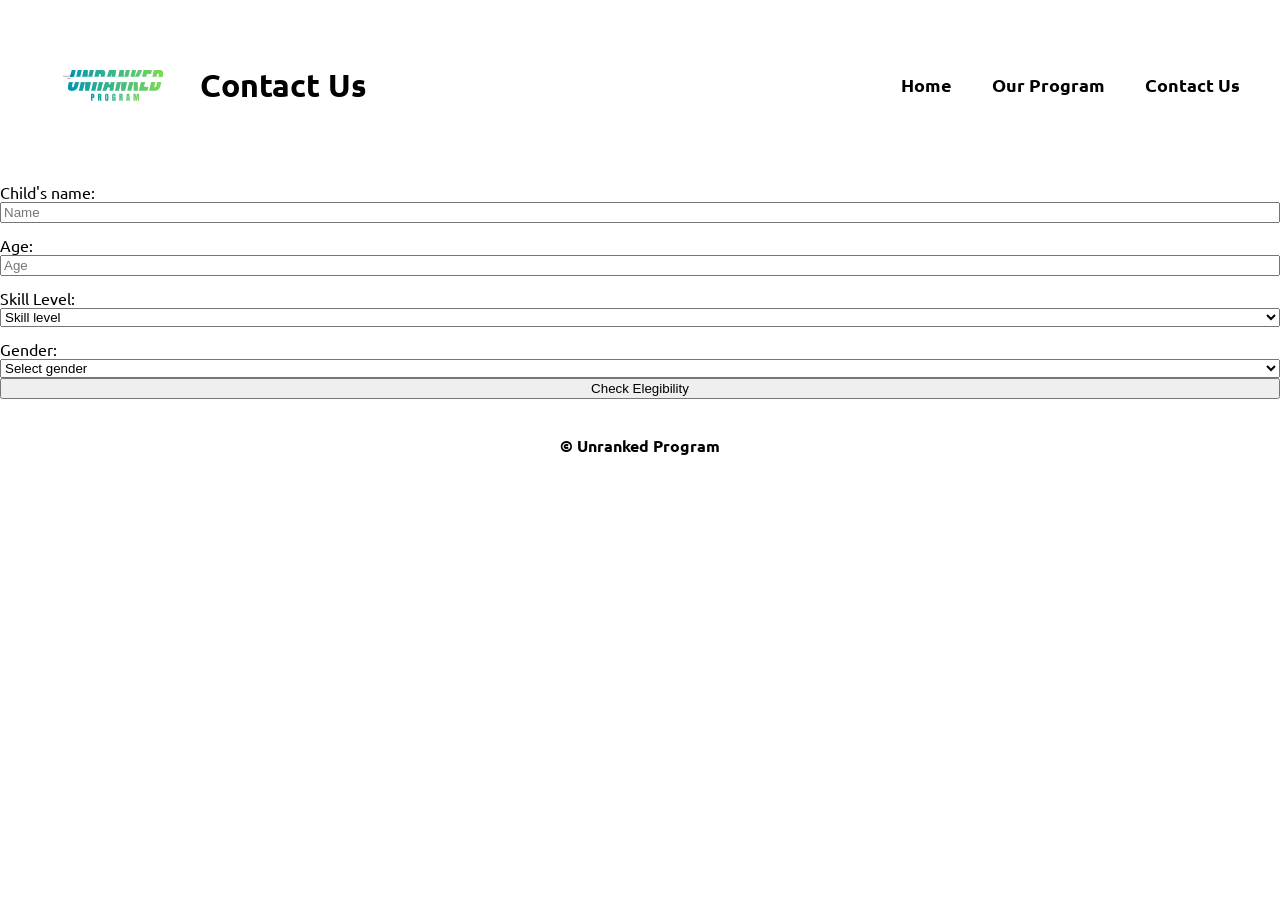
==== contact.html @ e39a96fb "adde hover effects on h2" ====
<!DOCTYPE html>
<html lang="en">
<head>
    <meta charset="UTF-8">
    <meta name="viewport" content="width=device-width, initial-scale=1.0">
    <title>Contact Us</title>
    <link rel="stylesheet" href="styles.css">
</head>
<body>
    <header>

        <!--Logo  -->
        <div class="logo">
            <img src="Unranked logo.svg" alt="Logo">
            <h1>Contact Us</h1>
          </div>

          <!-- Navbar -->

          <nav>
            <ul class="nav-menu">
              <li><a href="index.html">Home</a></li>
              <li><a href="program.html">Our Program</a></li>
              <li><a href="contact.html">Contact Us</a></li>
            </ul> 
          </nav>
        </header>
        <!-- Elegibility -->
         <form id="elegibility form">
          <!-- Name -->
          <label>Child's name:</label>
          <input type="text" placeholder="Name" required>

          <!-- Age -->
          <label>Age:</label>
          <input type="number" placeholder="Age" required>
         

          <!-- skill level -->
          <label>Skill Level:</label>

          <select id="skilllevel" required>
            <option value="">Skill level</option>
            <option value="beginner">Beginner</option>
            <option value="intermidiate">Intermidiate</option>
            <option value="elite">Elite</option>
        </select>

        <!-- gender -->

        <label>Gender:</label>

        <select id="gender" required>
          <option value="">Select gender</option>
          <option value="male">Male</option>
          <option value="female">Female</option>
      </select>
      <button type="submit">Check Elegibility</button>
         </form>
        <!-- footer -->
    <footer>
        <p>© Unranked Program</p>
      </footer>
      
    <script src="script.js"></script>
</body>
</html>
---- styles.css ----
/* Body */
@import url('https://fonts.googleapis.com/css2?family=Ubuntu:ital,wght@0,300;0,400;0,500;0,700;1,300;1,400;1,500;1,700&display=swap');

body{
    margin: 0;
    font-family: "Ubuntu",sans-serif;
}


h1:hover{
  color:green;
}

/* Header */
header{
    display: flex;
    justify-content: space-between;
    align-items: center;
    padding: 10px 40px;
}

/* Logo Effects*/
.logo{
    display: flex;
    align-items: center;
    gap: 10px; 
}

.logo img{
    width: 150px;
    height: 150px;
    border-radius: 50%;
}

/* .logo img::before{
    position: absolute;
} */


/* Navbar Menu Effects */
.nav-menu{
   display: flex;
   list-style: none;
   gap: 40px;
   font-size: 18px;
}

.nav-menu a{
color: black;
text-decoration: none;
font-weight: bold;
position: relative;
transition: 0.3s ease;
/* text-shadow: 0px 0px 20px grey; */
}
 
.nav-menu a:hover{
color: green;
}

.nav-menu a::after{
content: "";
position: absolute;
left: 0;
bottom: -5px;
width: 0%;
height: 2px;
background: green;
transition: 0.3s ease;
}

.nav-menu a:hover::after{
    width: 100%;
}

/* Background img */
.back{
    padding: 80px 20px;
    background: url('Unranked\ logo.svg') no-repeat center/cover;
}

/* home effects */
.home{
    padding: 0 80px;
}


/* Program page effects */
main{
    height: 100vh;
    overflow-x: hidden;
    overflow-y: auto;
    perspective: 2px;
}

section{
    transform-style: preserve-3d;
    position: relative;
    height: 60vh;
    display:grid;
    place-items: center; 
}

.skill{
    background: var(--background);
    z-index: 1;
    padding: 0 80px;
}

section h2{
    font-size: 36px;
    font-weight: 400;
}

/* footer effects*/
footer{
    text-align: center;
    padding: 20px;
    font-weight: bold;
}

/* form effects */
form{
    display: flex;
    flex-direction: column;
}

label{
    text-align: left;
    margin-top: 12px;
}

/* head effects */
h2:hover{
    color: green;
    box-shadow: 0px 0px 0px black;
  transform: scale(1.08);
}

.image{
    display: grid;
    grid-template-columns: repeat(auto-fit, minmax(250px, 1fr));
    gap: 10px;
    padding: 50px;
}

.image img{
    width: 100%;
    height: 380px;
    object-fit: cover;
    border-radius: 10px;
}

.image img:hover{
    box-shadow: 0px 0px 40px black;
  transform: scale(1.08);
}
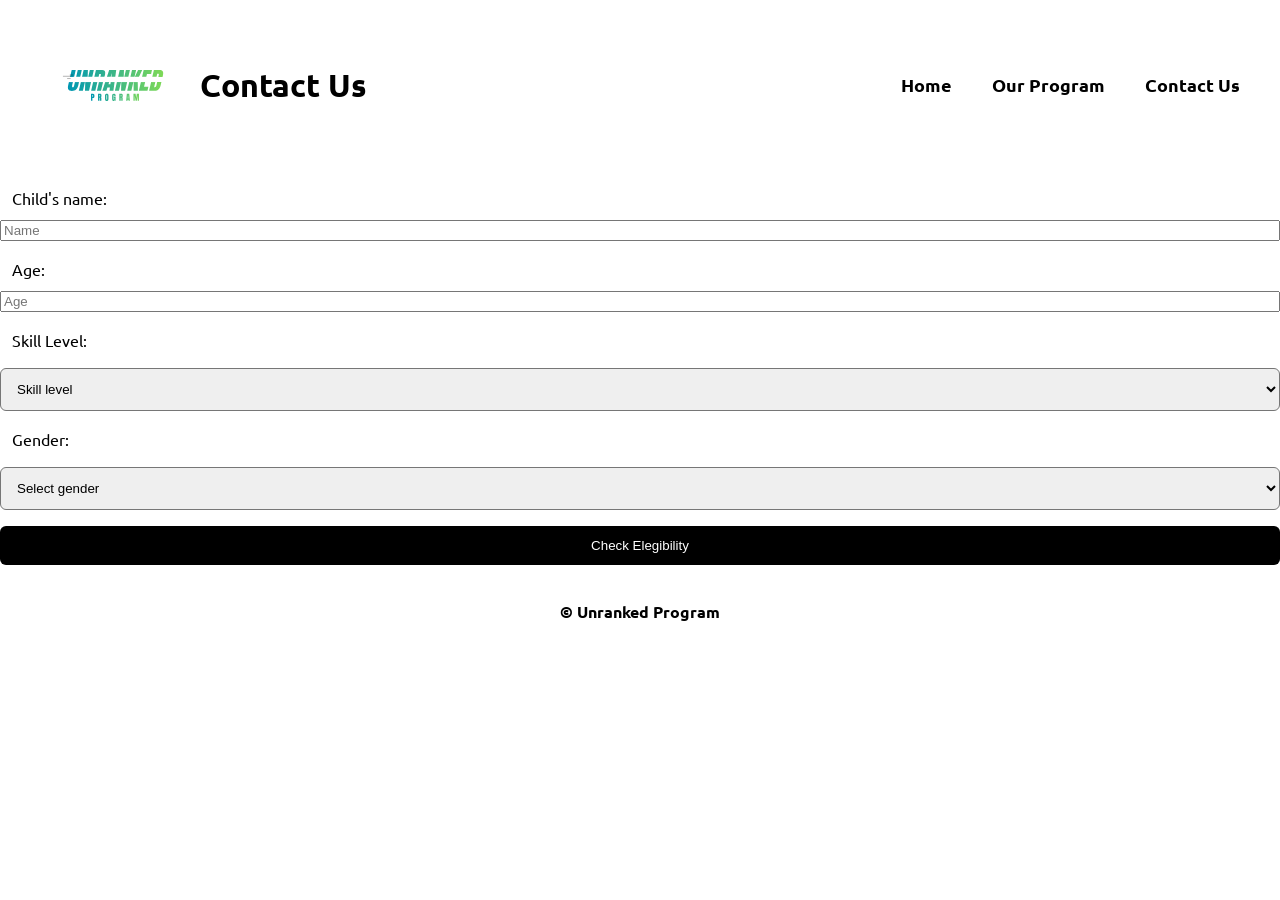
==== commit ab506e50: "added effects to the holder" ====
--- a/contact.html
+++ b/contact.html
@@ -16,6 +16,7 @@
           </div>
 
           <!-- Navbar -->
+           <div class="holder">
 
           <nav>
             <ul class="nav-menu">
@@ -26,7 +27,7 @@
           </nav>
         </header>
         <!-- Elegibility -->
-         <form id="elegibility form">
+         <form id=" elegibility-form">
           <!-- Name -->
           <label>Child's name:</label>
           <input type="text" placeholder="Name" required>
@@ -56,7 +57,10 @@
           <option value="female">Female</option>
       </select>
       <button type="submit">Check Elegibility</button>
+
          </form>
+        </div>
+
         <!-- footer -->
     <footer>
         <p>© Unranked Program</p>
--- a/styles.css
+++ b/styles.css
@@ -128,6 +128,21 @@
 label{
     text-align: left;
     margin-top: 12px;
+    
+}
+
+label,select,button{
+    padding: 12px;
+    margin-top: 6px;
+    border-radius: 6px;
+}
+
+button{
+    margin-top: 16px;
+    background-color:black;
+    color: white;
+    border: none;
+    cursor: pointer;
 }
 
 /* head effects */
@@ -154,4 +169,4 @@
 .image img:hover{
     box-shadow: 0px 0px 40px black;
   transform: scale(1.08);
-}+}
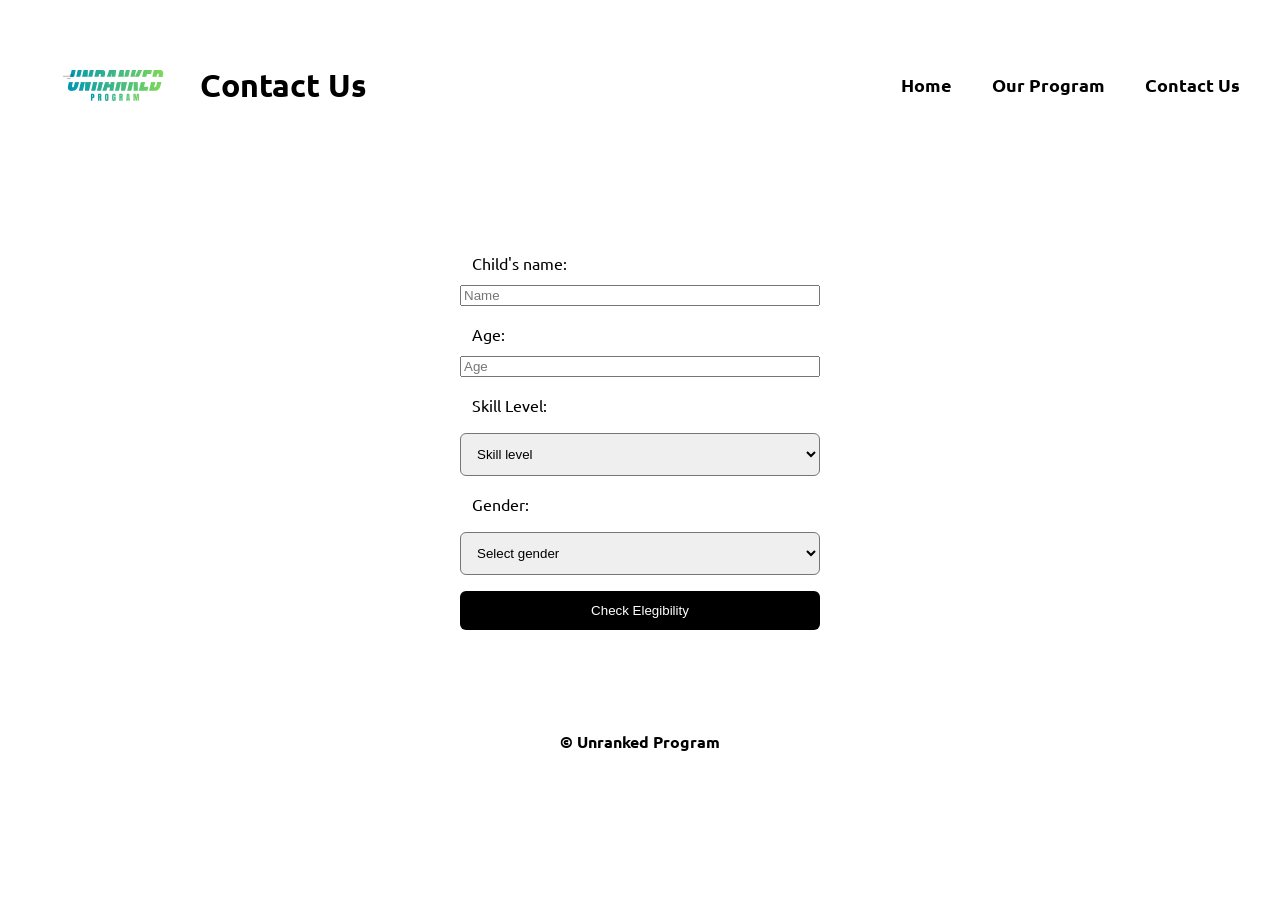
==== commit 4f6f9967: "changed the form holder" ====
--- a/contact.html
+++ b/contact.html
@@ -16,8 +16,6 @@
           </div>
 
           <!-- Navbar -->
-           <div class="holder">
-
           <nav>
             <ul class="nav-menu">
               <li><a href="index.html">Home</a></li>
@@ -26,6 +24,8 @@
             </ul> 
           </nav>
         </header>
+
+        <div class="holder">
         <!-- Elegibility -->
          <form id=" elegibility-form">
           <!-- Name -->
--- a/styles.css
+++ b/styles.css
@@ -120,6 +120,13 @@
 }
 
 /* form effects */
+.holder{
+    width: 360px;
+    margin: 40px auto;
+    padding: 25px;
+    border-radius: 10px;
+}
+
 form{
     display: flex;
     flex-direction: column;
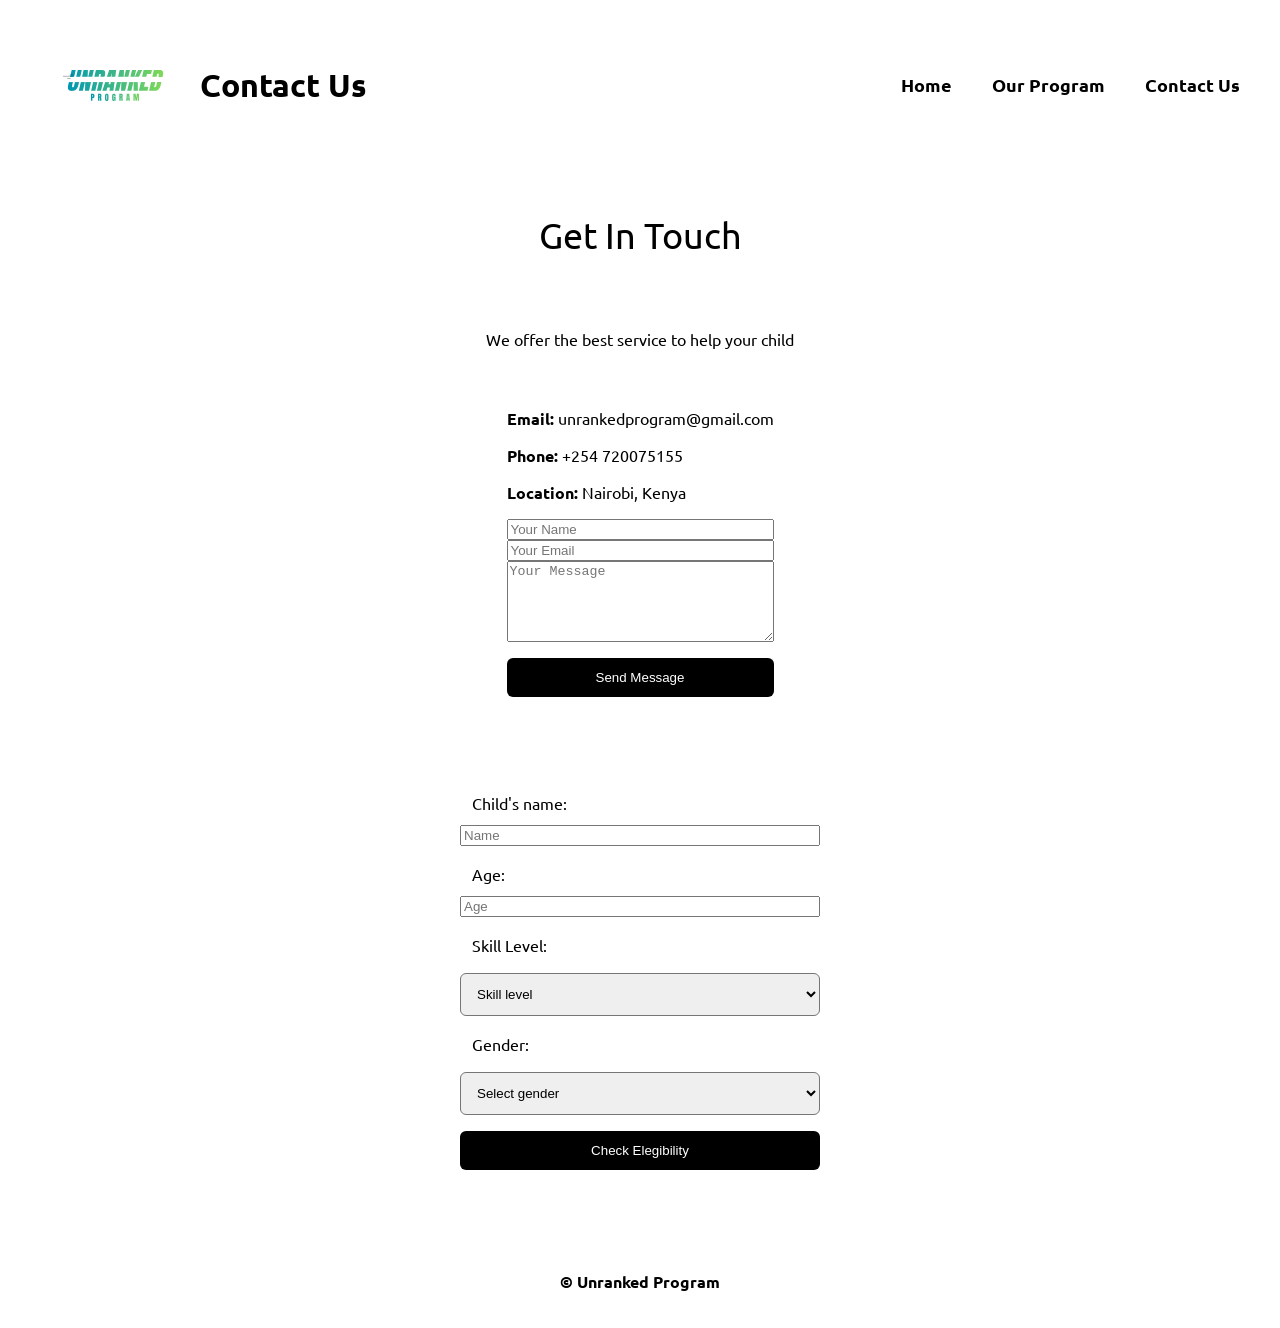
==== commit 6ff4ff7a: "added contact holder" ====
--- a/contact.html
+++ b/contact.html
@@ -25,8 +25,35 @@
           </nav>
         </header>
 
+        <!-- Contact -->
+ 
+<section class="contact">
+    <h2>Get In Touch</h2>
+    <p>We offer the best service to help your child</p>
+    <div class="contact-container">
+
+<!-- Contact info -->
+
+        <div class="contact-info">
+            <p><strong>Email:</strong> unrankedprogram@gmail.com</p>
+            <p><strong>Phone:</strong> +254 720075155</p>
+            <p><strong>Location:</strong> Nairobi, Kenya</p>
+          </div>
+
+<!-- Contact form -->
+
+          <form class="contact-form">
+            <input type="text" placeholder="Your Name" required>
+            <input type="email" placeholder="Your Email" required>
+            <textarea placeholder="Your Message" rows="5" required></textarea>
+            <button type="submit">Send Message</button>
+          </form>
+        </div>
+</section>
+
+<!-- Elegibility -->
         <div class="holder">
-        <!-- Elegibility -->
+       
          <form id=" elegibility-form">
           <!-- Name -->
           <label>Child's name:</label>
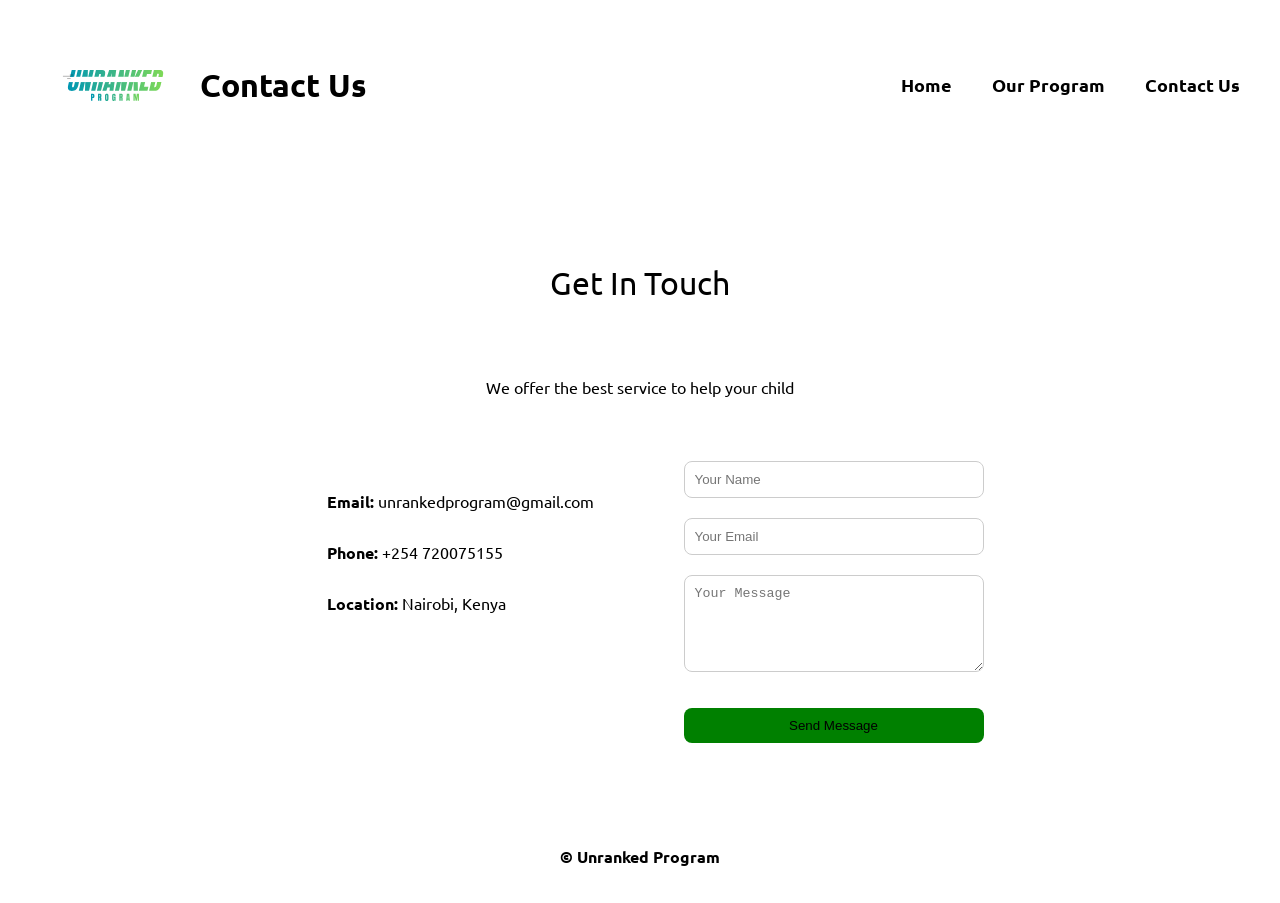
==== commit 4ad7d860: "moved the elegibility form from contact to program page" ====
--- a/contact.html
+++ b/contact.html
@@ -51,43 +51,6 @@
         </div>
 </section>
 
-<!-- Elegibility -->
-        <div class="holder">
-       
-         <form id=" elegibility-form">
-          <!-- Name -->
-          <label>Child's name:</label>
-          <input type="text" placeholder="Name" required>
-
-          <!-- Age -->
-          <label>Age:</label>
-          <input type="number" placeholder="Age" required>
-         
-
-          <!-- skill level -->
-          <label>Skill Level:</label>
-
-          <select id="skilllevel" required>
-            <option value="">Skill level</option>
-            <option value="beginner">Beginner</option>
-            <option value="intermidiate">Intermidiate</option>
-            <option value="elite">Elite</option>
-        </select>
-
-        <!-- gender -->
-
-        <label>Gender:</label>
-
-        <select id="gender" required>
-          <option value="">Select gender</option>
-          <option value="male">Male</option>
-          <option value="female">Female</option>
-      </select>
-      <button type="submit">Check Elegibility</button>
-
-         </form>
-        </div>
-
         <!-- footer -->
     <footer>
         <p>© Unranked Program</p>
--- a/styles.css
+++ b/styles.css
@@ -177,3 +177,56 @@
     box-shadow: 0px 0px 40px black;
   transform: scale(1.08);
 }
+
+/* Contact */
+.contact {
+    padding: 50px 20px;
+    text-align: center;
+  }
+
+  .contact h2 {
+    font-size: 2rem;
+    margin-bottom: 10px;
+  }
+
+  .contact p {
+    margin: 30px;
+  }
+
+  /* Contact form layout */
+  .contact-container {
+    display: flex;
+    justify-content: center;
+    gap: 60px;
+    flex-wrap: wrap;
+  }
+
+  /* Contact info */
+  .contact-info {
+    max-width: 350px;
+    text-align: left; 
+  }
+
+  /* Contact form */
+  .contact-form {
+    display: flex;
+    flex-direction: column;
+    gap: 20px;
+    width: 300px;
+  }
+
+  .contact-form input,
+  .contact-form textarea {
+    padding: 10px;
+    border: 1px solid #ccc;
+    border-radius: 8px;
+  }
+
+  .contact-form button {
+    padding: 10px;
+    border: none;
+    background: green;
+    color: black;
+    cursor: pointer;
+    border-radius: 8px;
+  }
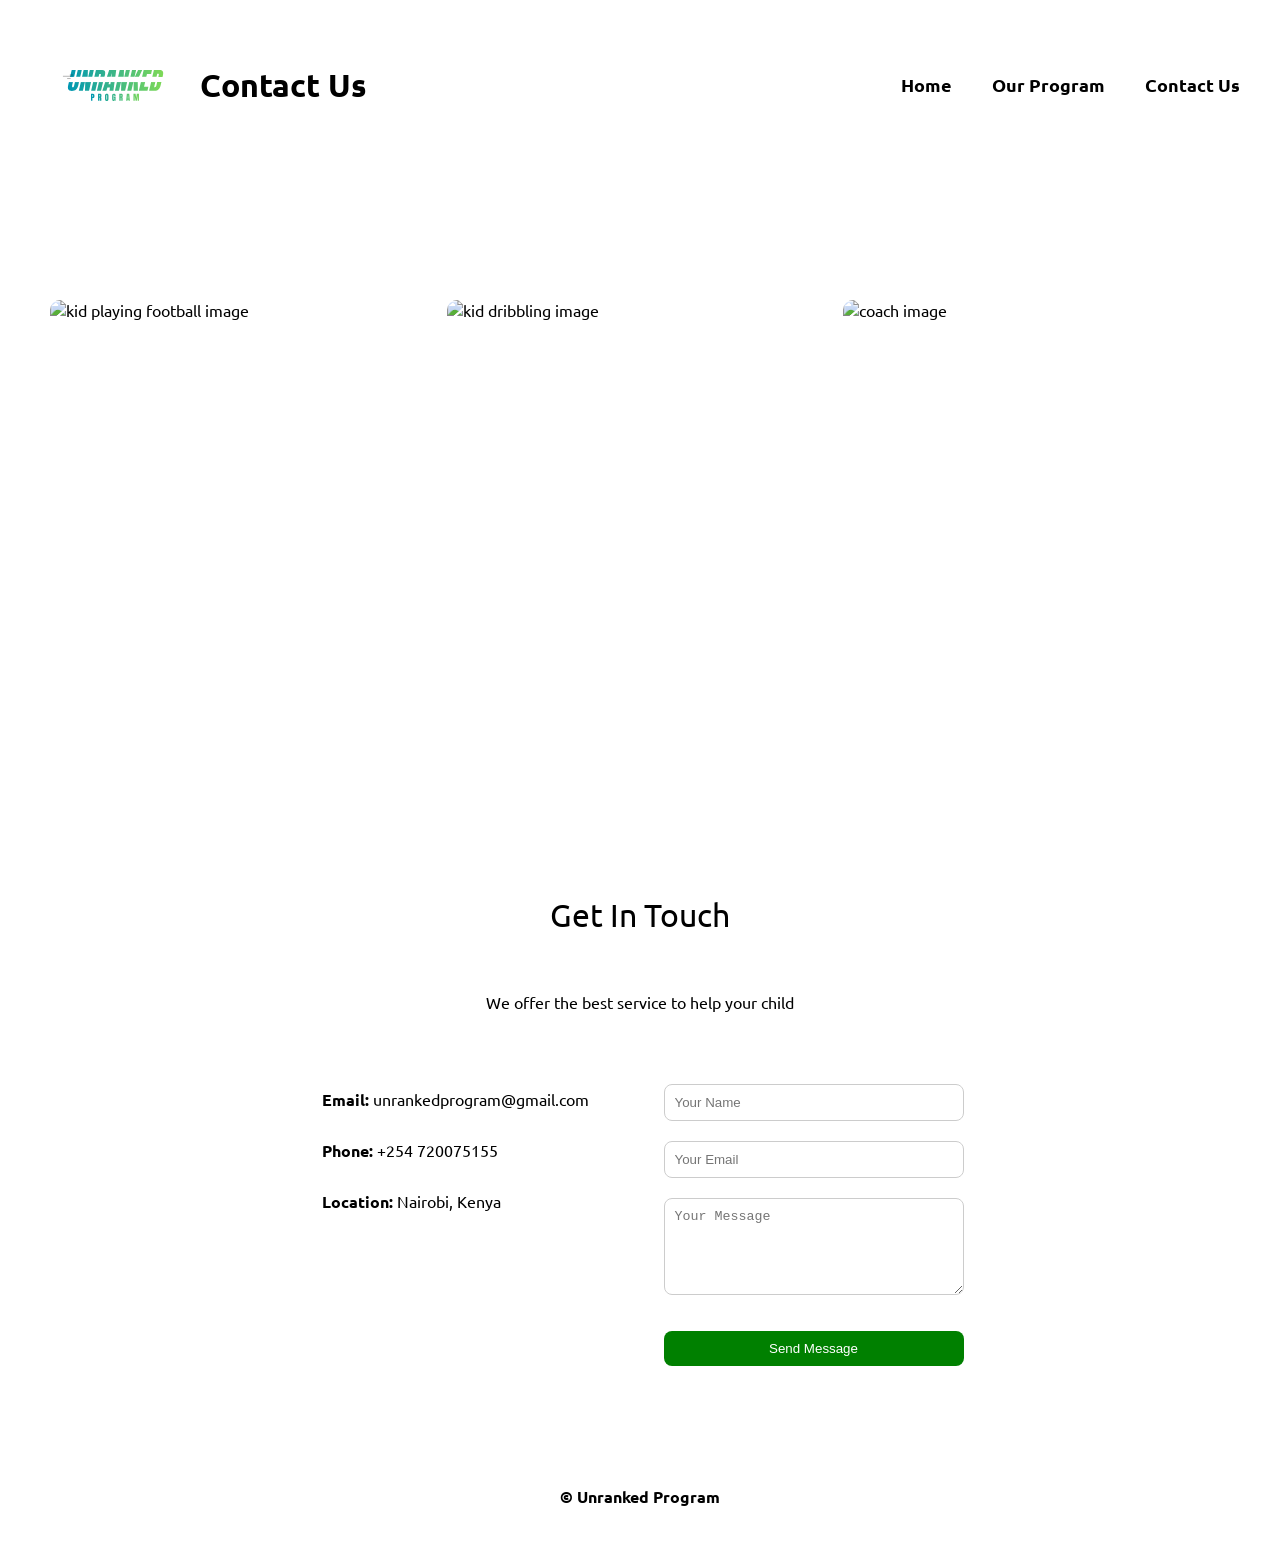
==== commit a6ddf05e: "added images on the contact page" ====
--- a/contact.html
+++ b/contact.html
@@ -24,6 +24,12 @@
             </ul> 
           </nav>
         </header>
+
+        <section class="image">
+          <img src="https://i.pinimg.com/736x/62/44/59/624459f8c95a71195f0bd3c24cb9c256.jpg" alt="kid playing football image">
+          <img src="https://i.pinimg.com/1200x/5c/09/ae/5c09ae78c3ba86a2b8f32ee4f7a7c6ef.jpg" alt="kid dribbling image">
+          <img src="https://i.pinimg.com/1200x/2e/a8/93/2ea8937cb117fd9180cdc070fecce342.jpg" alt="coach image">
+        </section>
 
         <!-- Contact -->
  
--- a/styles.css
+++ b/styles.css
@@ -119,7 +119,7 @@
     font-weight: bold;
 }
 
-/* form effects */
+/*  Elegibiity form effects */
 .holder{
     width: 360px;
     margin: 40px auto;
@@ -127,6 +127,18 @@
     border-radius: 10px;
 }
 
+/* .holder:hover{
+    box-shadow: 0px 0px 30px green;
+    transform: scale(1.03);
+} */
+
+#result{
+    text-align: center;
+    margin-top: 20px;
+    font-size: 20px;
+  }
+
+
 form{
     display: flex;
     flex-direction: column;
@@ -146,10 +158,14 @@
 
 button{
     margin-top: 16px;
-    background-color:black;
+    background-color:green;
     color: white;
     border: none;
     cursor: pointer;
+}
+
+button:hover{
+    transform: scale(0.9);
 }
 
 /* head effects */
@@ -197,7 +213,7 @@
   .contact-container {
     display: flex;
     justify-content: center;
-    gap: 60px;
+    gap: 20px;
     flex-wrap: wrap;
   }
 
@@ -213,6 +229,12 @@
     flex-direction: column;
     gap: 20px;
     width: 300px;
+    padding: 25px;
+  }
+
+  .contact-form:hover{
+    box-shadow: 10px 20px 40px black;
+    transform: scale(1.02);
   }
 
   .contact-form input,
@@ -226,7 +248,16 @@
     padding: 10px;
     border: none;
     background: green;
-    color: black;
+    color: white;
     cursor: pointer;
     border-radius: 8px;
-  }+  }
+
+  .contact-form button:hover{
+    background: black;
+    transform: scale(1);
+  }
+  
+
+
+  
